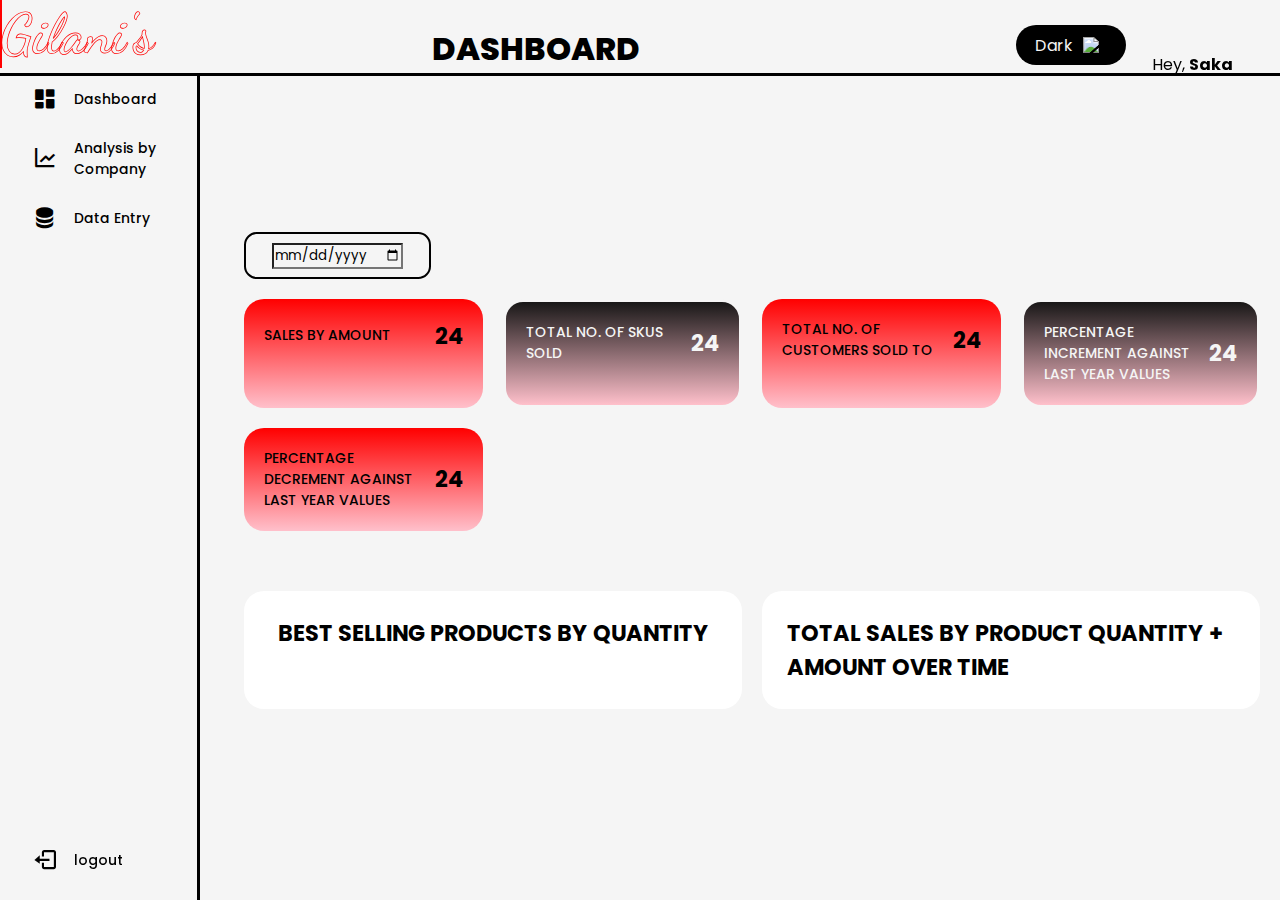
==== analysis.html @ 53d950ff "backend" ====
<!DOCTYPE html>
<html lang="en">
<head>
  <meta charset="UTF-8">
  <meta name="viewport" content="width=device-width, initial-scale=1.0">
  <title>DASHBOARD</title>

  <link rel="stylesheet" href="css/style.css">

  <!--box icons-->
  <link href='https://unpkg.com/boxicons@2.1.4/css/boxicons.min.css' rel='stylesheet'>

  <!--google font-->
  <link rel="preconnect" href="https://fonts.googleapis.com">
<link rel="preconnect" href="https://fonts.gstatic.com" crossorigin>
<link href="https://fonts.googleapis.com/css2?family=Poppins:ital,wght@0,100;0,200;0,300;0,400;0,500;0,600;0,700;0,800;0,900;1,100;1,200;1,300;1,400;1,500;1,600;1,700;1,800;1,900&display=swap" rel="stylesheet">

<link rel="preconnect" href="https://fonts.googleapis.com">
<link rel="preconnect" href="https://fonts.gstatic.com" crossorigin>
<link href="https://fonts.googleapis.com/css2?family=Dancing+Script:wght@400..700&display=swap" rel="stylesheet">

<!--material icons-->
<link rel="stylesheet" href="https://fonts.googleapis.com/css2?family=Material+Symbols+Outlined:opsz,wght,FILL,GRAD@20..48,100..700,0..1,-50..200" />

</head>
<body>
  <div class="home">
    
   <header class="header">
      <a href="#" class="logo">Gilani's</a>

      <div class="heading">
        <h1>DASHBOARD</h1>
      </div>

      <div class="toggle-btn" id="theme-toggler">
        <span id="btnText">Dark</span>
        <img src="img/moon.png" id="btnIcon">
      </div>

      <div class="profile">
        <div class="info">
          <p>Hey, <b>Saka</b></p>
        </div>
        <div class="profile-photo">
          <img src="img/0_Saka.webp" alt="">
        </div>
      </div>
    </header> 
    <aside>
      <div class="top">
    <div class="close" id="close-btn">
       <i class='bx bx-x'></i>
    </div>
  </div>
  <div class="sidebar">
    <a href="index.html">
      <i class='bx bxs-dashboard'></i>
      <h3>Dashboard</h3>

      <a href="#">
        <i class='bx bx-line-chart'></i>
        <h3>Analysis by Company</h3>
  

      <a href="#">
        <i class='bx bxs-data'></i>
        <h3>Data Entry</h3>
      </a>

    </a>
    <a href="#">
      <i class='bx bx-log-out'></i>
      <h3>logout</h3>
    </a>
  </div>
  </aside>
  <!--aside end-->

  <div class="main-content">
    <div class="date">
      <input type="date">
    </div>
    <div class="main-cards">

      <div class="card">
        <div class="card-inner">
          <h3>SALES BY AMOUNT</h3>
          <h2>24</h2>
        </div>
      </div>

      <div class="card">
        <div class="card-inner">
          <h3>TOTAL NO. OF SKUS SOLD</h3>
          <div id=""></div>
          <h2>24</h2>
        </div>
      </div>

      <div class="card">
        <div class="card-inner">
          <h3>TOTAL NO. OF CUSTOMERS SOLD TO</h3>
          <h2>24</h2>
        </div>
      </div>

      <div class="card">
        <div class="card-inner">
          <h3>PERCENTAGE INCREMENT AGAINST LAST YEAR VALUES</h3>
          <h2>24</h2>
        </div>
      </div>

      <div class="card">
        <div class="card-inner">
          <h3>PERCENTAGE DECREMENT AGAINST LAST YEAR VALUES</h3>
          <h2>24</h2>
        </div>
      </div>
    </div>

  <div class="charts">
    <div class="charts-card">
      <h2 class="chart-title"> BEST SELLING PRODUCTS BY QUANTITY</h2>
      <div id="horizontal-bar-charts"></div>
    </div>

    <div class="charts-card">
      <h2 class="chart-title"> TOTAL SALES BY PRODUCT QUANTITY + AMOUNT OVER TIME</h2>
      <div id="line-charts"></div>
    </div>
  </div>

</div>
   <!--main-content end-->
  <!--JavaScript-->
  <script
  src="https://cdnjs.cloudflare.com/ajax/libs/Chart.js/2.9.4/Chart.js">
  </script>

  <script src="js/chart.js"></script>
  <script src="js/analysis.js"></script>
  <!--ApexCharts-->
  <script src="https://cdnjs.cloudflare.com/ajax/libs/apexcharts/3.49.2/apexcharts.min.js"></script>
  <script src="js/theme.js"></script>
  <script src="js/script.js"></script>
  
</body>
</html>
---- css/style.css ----
*{
  margin: 0;
  padding: 0;
  box-sizing: border-box;
  scroll-behavior: smooth;
  font-family: "Poppins", sans-serif;
  }

  :root {
    --main-color: #ff0000;
    --background-color: #f5f5f5;
    --text-color: #000000;
    --chart-bg:white;
  }
  
  .dark-theme {
    --main-color: white;
    --background-color: #181717;
    --text-color: #f5f5f5;
    --chart-bg:black;
  }
  
  body {
  background-color: var(--background-color);
  color: var(--text-color);
  }

  a {
    color: var(--main-color);
    text-decoration: none;
  }
  
  h1 {
    font-weight: 800;    
  }
  
  h2 {
    font-size: 1.4rem;
  }
  
  h3 {
    font-weight: 500;
    font-size: 0.87rem;
  }
  
  .text-muted {
    color: black;
  }

  img {
    display: block;
    width: 100%;

  }

  small {
    font-size: 0.75rem;
  }


  .profile-photo {
    position: absolute;
    right: 5%;
    top: 1rem;
    width: 3.8rem;
    height: 3.8rem;
    border-radius: 50%;
    overflow: hidden;
  }

  .info {
    position: absolute;
    right: 3.7%;
    top: 3.25rem;
  }

  .info p {
    color: var(--text-color);
  }
  

  /*home css*/
.home {
  display: grid;
  grid-template-columns: 260px 1fr 1fr 1fr;
  grid-template-areas: "sidebar header header header"
  "sidebar main main main ";
  height: 100vh;
}

.header {
  grid-area: header;
  position: fixed;
  top: 0;                 
  left: 0;
  width: 100%;
  height: 76px;
  
  background: var(--background-color);
  border-bottom: solid var(--text-color);
  display: flex;
  justify-content: space-between;
  align-items: center;
  z-index: 1;
  transition: .3s;
}


.logo {
  position: absolute;
  top: 0;
  left: 0;
  width: 9.6rem;
  font-family: "Dancing Script", cursive;
  font-size: 3.5rem;
  font-weight: 700;
  text-decoration: none;
  color: transparent;
  -webkit-text-stroke: .7px #ff0000;
  background-image: linear-gradient(#ff0000, #ff0000);
  background-repeat: no-repeat;
  -webkit-background-clip: text;
  background-position: -9.6rem 0;
  animation: homeBgText 6s linear infinite;
  animation-delay: 1.5s;
}

.logo::before {
  content: '';
  position: absolute;
  top: 0;
  left: 0;
  width: 0;
  height: 100%;
  border-right: 2px solid #ff0000;
  z-index: -1;
 
}

.logo::before {
  animation: homeCursorText 6s linear infinite;
  animation-delay: 1.5s;
}

.header .heading {
  position: absolute;
  display: flex;
  justify-content: center;
  right: 50%;
  bottom: 0;
}

.header .heading h1 {
  color: var(--text-color);
  z-index: 2;
}

aside {
  position: fixed;
  height: 100vh;
  padding-bottom: 2%;
  left: 0; 
  top: 0; 
  width: 200px; 
  display: flex;
  flex-direction: column;
  background-color: var(--background-color);
  animation: showMenu 400ms ease fowards;
}

aside .top {
  background-color: var(--bg-color);
  display: flex;
  align-items: center;
  justify-content: space-between;
  margin-top: 1.4rem;
}

aside .close {
 display: none;
}

aside .sidebar {
  grid-area: sidebar;
  color: var(--text-color);
  border-right: solid var(--text-color);
  background: var(--background-color);
  display: flex;
  flex-direction: column;
  height: 100%;
  position: relative;
  top: 3rem;
}

aside .sidebar a {
  display: flex;
  color: var(--text-color);
  margin-left: 2rem;
  gap: 1rem;
  align-items: center;
  position: relative;
  height: 3.7rem;
  transition: all 300ms ease;
}

aside .sidebar a i {
  font-size: 1.6rem;
  transition: all 300ms ease;
}

aside .sidebar a:last-child{
  position: absolute;
  bottom: 2rem;
  width: 100%;
}

aside .sidebar a:active {
  background: var(--background-color);
  color: var(--bg-color);
  margin-left: 0;
}

aside .sidebar a:active::before {
  content: "";
  width: 6px;
  height: 100%;
  background: var(--main-color);
}

aside .sidebar a:active i {
  color: var(--background-color);
  margin-left: calc(1rem - 3px);
}

aside .sidebar a:hover {
  color: #ff0000;
}

aside .sidebar a:hover i {
  margin-left: 1rem;
}

.main-content {
  grid-area: main;
  margin-top: 2.8rem;
  
  overflow-y: auto;
  padding: 20px 20px;
}

.main-content .date {
  display: inline-block;
  background: var(--background-color);
  border-radius: .8rem;
  border: 2px solid var(--text-color);
  margin-top: 1rem;
  padding: 0.5rem 1.6rem;
}

.main-content .date input[type="date"] {
  background: transparent;
  color: var(--text-color);
} 


.main-cards {
  display: grid;
  grid-template-columns: 1fr 1fr 1fr 1fr;
  gap: 20px;
  margin: 20px 0;
}

.card {
  display: flex;
  flex-direction: column;
  justify-content: space-between;
  padding: 20px;
  border-radius: 20px;
}

.card:first-child {
  background-image: linear-gradient(#ff0000, pink);
}

.card:nth-child(2) {
  background-image: linear-gradient(#181717, pink);
  color: #f5f5f5;
  border: solid #f5f5f5;
}

.card:nth-child(3) {
  background-image: linear-gradient(#ff0000, pink);
}

.card:nth-child(4) {
  background-image: linear-gradient(#181717, pink);
  color: #f5f5f5;
  border: solid #f5f5f5;
}

.card:nth-child(5) {
  background-image: linear-gradient(#ff0000, pink);
}

.card:nth-child(6) {
  background-image: linear-gradient(#181717, rgb(92, 91, 91));
  color: #f5f5f5;
  border: solid #f5f5f5;
}

.card-inner {
  display: flex;
  align-items: center;
  justify-content: space-between;
}


/*main .graph {
  margin-top: 2rem;
  display: grid;
  grid-template-columns: repeat(2, 1fr);
  gap: 1.6rem;

}

main .main-content > div {
  background: var(--bg-color);
  padding: 2rem;
  border-radius: 2rem;
  margin-top: 1rem;
  box-shadow: var(--main-color);
  transition: all 300ms ease;
}

main .main-content > div:hover {
  box-shadow: none;
}

main .main-content > div span {
  background: var(--main-color);
  padding: 0.5rem;
  border-radius: 50%;
  color: black;
  font-size: 2rem;
}

main .main-content > div .middle {
  display: flex;
  align-items: center;
  justify-content: space-between;
}

main .main-content h3 {
  margin: 1rem 0 0.6rem;
}

main .main-content .progress{
  position: relative;
  width: 92px;
  height: 92px;
  border-radius: 50%;
}

main .main-content svg {
  width: 7rem;
  height: 7rem;
}

main .main-content svg circle {
  fill: none;
  stroke: var(--main-color);
  stroke-width: 14;
  stroke-linecap: round;
  transform: translate(5px, 5px);
  stroke-dasharray: 110;
  stroke-dashoffset: 92;
}

main .main-content .sales svg circle {
  stroke-dasharray: 200;
  stroke-dashoffset: -30;
}*/


.charts {
  display: grid;
  grid-template-columns: 1fr 1fr;
  gap: 20px;
  margin-top: 60px;
}

.charts-card {
  background-color: var(--chart-bg);
  margin-bottom: 20px;
  padding: 25px;
  box-sizing: border-box;
  -webkit-column-break-inside: avoid;
  border-radius: 20px;
  
}

.chart-title {
  display: flex;
  align-items: center;
  justify-content: center;
}

.toggle-btn {
  position: absolute;
  background: var(--text-color);
  color: var(--background-color);
  display: flex;
  align-items: center;
  justify-content: center;
  bottom: .5rem;
  right: 12%;
  width: 110px;
  height: 40px;
  border-radius: 20px;
  cursor: pointer;
}

.toggle-btn img {
  width: 25px;
  margin-left: 10px;
}




/*login css*/

.navbar {
  position: absolute;
  right: 5%;
}

.navbar a{
  font-size: 1.6rem;
  font-weight: 500; 
  margin-left: 3.5rem;
  transition: 1s;
}

.navbar a:hover,
.navbar a:active {
  color: var(--main-color);
}

.navbar .btnlogin-popup {
  border: none;
  border-radius: 50px;
  padding: 10px 20px;
  position: relative;
  color: transparent;
  -webkit-text-stroke: .5px var(--main-color);
  font-size: 1.5rem;
  background: transparent;
  z-index: 1;
  transition: .5s;
  overflow: hidden;
}

.navbar .btnlogin-popup:hover {
  color: var(--text-color);
}

.navbar .btnlogin-popup::before {
  content: '';
  position: absolute;
  top: 0;
  left: 0;
  width: 0;
  height: 100%;
  background: var(--main-color);
  z-index: -1;
  transition: .5s;
}

.navbar .btnlogin-popup:hover::before {
  width: 100%;
}

.wrapper {
  position: relative;
  width: 400px;
  height: 440px;
  background: transparent;
  border: 2px solid var(--main-color);
  border-radius: 20px;
  backdrop-filter: blur(20px);
  box-shadow: 0 0 30px var(--main-color);
  display: flex;
  justify-content: center;
  align-items: center;
  overflow: hidden;
  transform: scale(0);
  transition: transform .5s ease, height .2s ease;
}

.wrapper h2 {
  color: var(--text-color);
  
}

.wrapper.active-popup {
  transform: scale(1);
}

.wrapper.active {
  height: 520px;
}

.wrapper .form-box {
  width: 100%;
  padding: 40px;
}

.wrapper .form-box.login {
 transition: transform .18s ease;
 transform: translateX(0);
}

.wrapper.active .form-box.login {
  transition: none;
  transform: translateX(-400px);
} 

.wrapper .form-box.register {
  position: absolute;
  transition: none;
  transform: translateX(400px);
}

.wrapper.active .form-box.register {
  transition: none;
  transform: translateX(0);
} 

.form-box h2 {
  font-size: 1.2rem;
  text-align: center;
}

.wrapper .input-box {
  position: relative;
  width: 100%;
  height: 50px;
  border-bottom: 2px solid var(--main-color);
  margin: 30px 0;
}

.wrapper .input-box label {
  position: absolute;
  top: 50%;
  left: 5px;
  transform: translateY(-50%);
  font-size: 1rem;
  color: var(--text-color);
  font-weight: 500;
  pointer-events: none;
  transition: .5s;
}

.wrapper .input-box input:focus~label, 
.wrapper .input-box input:valid~label {
  top: -5px;
}

.wrapper .input-box input {
  width: 100%;
  height: 100%;
  background: transparent;
  border: none;
  outline: none;
  font-size: 1rem;
  color: var(--text-color);
  font-weight: 600;
  padding: 0 35px 0 5px;
}

.wrapper .input-box .icon {
  position: absolute;
  right: 8px;
  font-size: 1rem;
  line-height: 57px;
}

.remember-forgot {
  font-size: .9rem;
  color: var(--text-color);
  font-weight: 500;
  margin: -15px 0 15px;
  display: flex;
  justify-content: space-between;
}

.remember-forgot label input {
  accent-color: var(--main-color);
  margin-right: 3px;
}

.remember-forgot a {
  color: var(--main-color);
  text-decoration: none;
}

.remember-forgot a:hover {
  text-decoration: underline;
}

.submit-btn {
  width: 100%;
  height: 45px;
  background: var(--main-color);
  border: none;
  border-radius: 6px;
  cursor: pointer;
  font-size: 1rem;
  color: var(--text-color);
  font-weight: 500;
}

.login-register {
  font-size: .9rem;
  color: var(--text-color);
  text-align: center;
  font-weight: 500;
  margin: 25px 0 10px;
}

.login-register a {
  color: var(--main-color);
  text-decoration: none;
  font-weight: 600;
}

.login-register a:hover {
  text-decoration: underline;
}



/* Small devices (phones, less than 768px) */
@media (max-width: 767px) {
  .home {
    width: 100%;
    grid-template-columns: 1fr;
  }

  .header {
    padding: 1rem 5%;
  }

  aside {
    position: fixed;
    left: 0;
    width: 18rem;
    z-index: 3;
    box-shadow: 1rem 3rem 4rem;
    height: 100vh;
  }

  aside .sidebar h3{
    display: inline;
  }

  aside .sidebar a{
    width: 100%;
    height: 3.4rem;
  }

  main .main-content {
    grid-template-columns: 1fr;
  }

  main .graph {
    grid-template-columns: 1fr;
  }
}

/* Medium devices (tablets, 768px and up) */
@media (min-width: 768px) and (max-width: 991px) {
  .home {
    grid-template-columns: 12rem auto 18rem;
  }

  .header {
    padding: 1.5rem 7%;
  }

  main .main-content {
    grid-template-columns: repeat(2, 1fr);
  }

  main .graph {
    grid-template-columns: 1fr;
  }
}

/* Large devices (desktops, 992px and up) */
@media (min-width: 992px) and (max-width: 1199px) {
  .home {
    grid-template-columns: 14rem auto 20rem;
  }

  .header {
    padding: 2rem 8%;
  }

  main .main-content {
    grid-template-columns: repeat(2, 1fr);
  }

  main .graph {
    grid-template-columns: 1fr;
  }
}

/* Laptop screens (1024px to 1440px) */
@media (min-width: 1024px) and (max-width: 1440px) {
  .home {
    grid-template-columns: 14rem auto 22rem;
  }

  .header {
    padding: 2rem 8%;
  }

  main .main-content {
    grid-template-columns: repeat(3, 1fr);
  }

  main .graph {
    grid-template-columns: repeat(2, 1fr);
  }
}

/* Specific media query for 1366px width */
@media (min-width: 1366px) and (max-width: 1366px) and (min-height: 768px) and (max-height: 768px) {
  .home {
    grid-template-columns: 14rem auto 22rem;
  }

  .header {
    padding: 2rem 8%;
  }

  main .main-content {
    grid-template-columns: repeat(3, 1fr);
  }

  main .graph {
    grid-template-columns: repeat(2, 1fr);
  }
}

/* Extra large devices (large desktops, 1441px and up) */
@media (min-width: 1441px) {
  .home {
    grid-template-columns: 14rem auto 23rem;
  }

  .header {
    padding: 2rem 9%;
  }

  main .main-content {
    grid-template-columns: repeat(3, 1fr);
  }

  main .graph {
    grid-template-columns: repeat(2, 1fr);
  }
}



/* KEYFRAMES ANIMATION */
@keyframes homeBgText {
  0%,10%,100% {
      background-position: -9.6rem 0;
  }
  65%,85% {
      background-position: 0 0;
  }
}

@keyframes homeCursorText {
  0%,10%,100% {
      width: 0;
  }
  65%,78%,85% {
      width: 100%;
      opacity: 1;
  }

  75%,81% {
      opacity: 0;
  }
}

@keyframes showMenu {
  to {
    left: 0;
  }
}
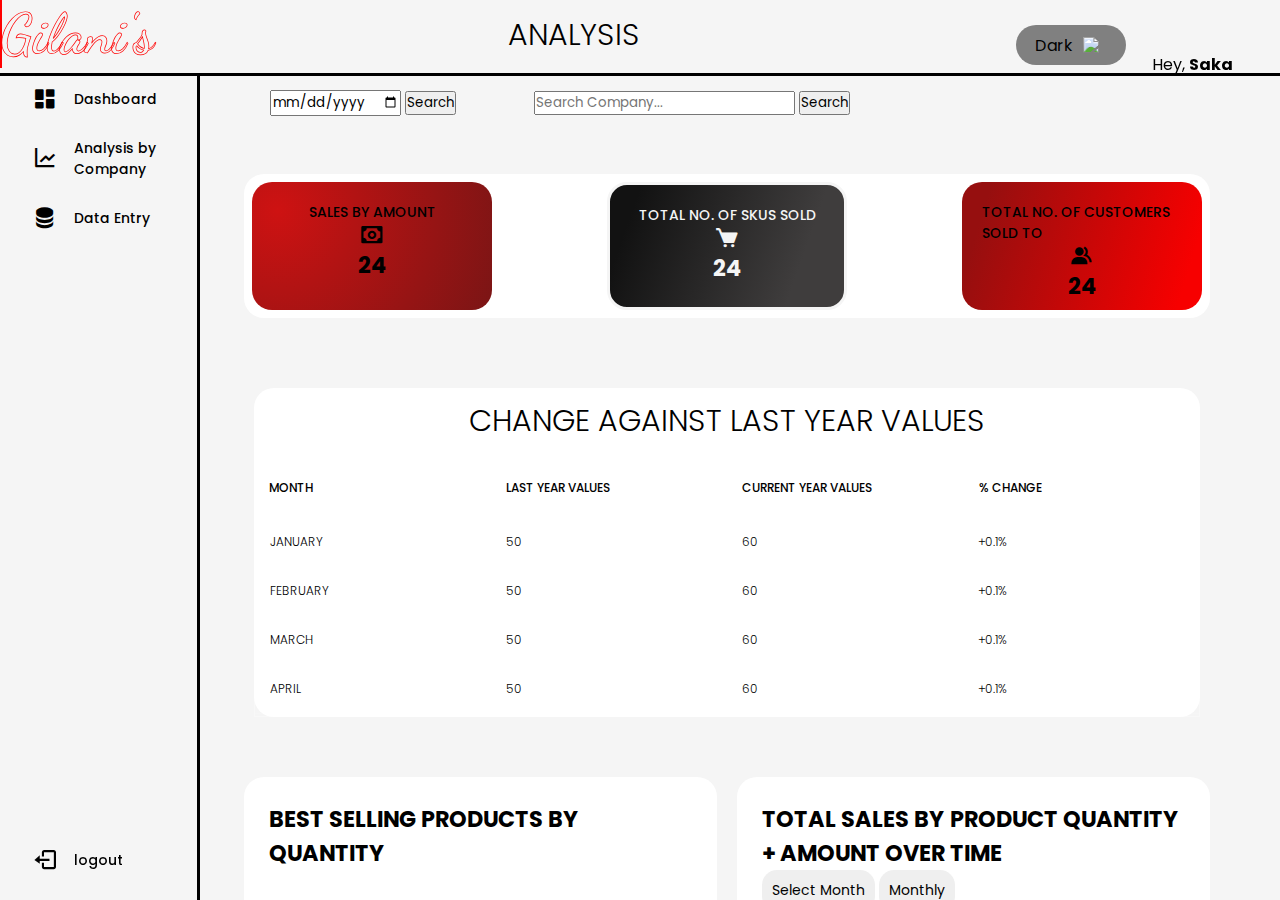
==== commit 1c7d822f: "icons" ====
--- a/analysis.html
+++ b/analysis.html
@@ -30,7 +30,7 @@
       <a href="#" class="logo">Gilani's</a>
 
       <div class="heading">
-        <h1>DASHBOARD</h1>
+        <h1>ANALYSIS</h1>
       </div>
 
       <div class="toggle-btn" id="theme-toggler">
@@ -63,7 +63,7 @@
         <h3>Analysis by Company</h3>
   
 
-      <a href="#">
+      <a href="entry.html">
         <i class='bx bxs-data'></i>
         <h3>Data Entry</h3>
       </a>
@@ -79,13 +79,21 @@
 
   <div class="main-content">
     <div class="date">
-      <input type="date">
-    </div>
+      <input type="date" id="dateInput">
+      <button onclick="searchData()">Search</button>
+  </div>
+
+  <div class="search">
+    <input type="text" id="searchInput" placeholder="Search Company...">
+    <button onclick="searchFunction()">Search</button>
+  </div>
+
     <div class="main-cards">
 
       <div class="card">
         <div class="card-inner">
           <h3>SALES BY AMOUNT</h3>
+          <i class='bx bx-money'></i>
           <h2>24</h2>
         </div>
       </div>
@@ -93,6 +101,7 @@
       <div class="card">
         <div class="card-inner">
           <h3>TOTAL NO. OF SKUS SOLD</h3>
+          <i class='bx bxs-cart'></i>
           <div id=""></div>
           <h2>24</h2>
         </div>
@@ -101,24 +110,109 @@
       <div class="card">
         <div class="card-inner">
           <h3>TOTAL NO. OF CUSTOMERS SOLD TO</h3>
+           <i class='bx bxs-group'></i>
           <h2>24</h2>
         </div>
       </div>
-
-      <div class="card">
-        <div class="card-inner">
-          <h3>PERCENTAGE INCREMENT AGAINST LAST YEAR VALUES</h3>
-          <h2>24</h2>
-        </div>
-      </div>
-
-      <div class="card">
-        <div class="card-inner">
-          <h3>PERCENTAGE DECREMENT AGAINST LAST YEAR VALUES</h3>
-          <h2>24</h2>
-        </div>
-      </div>
-    </div>
+    </div>
+    
+    <section>
+      <div class="table-1">
+      <h1>Change against last year values</h1>
+      <div class="tbl-header">
+        <table cellpadding="0" cellspacing="0" border="0">
+          <thead>
+            <tr>
+              <th>Month</th>
+              <th>Last year values</th>
+              <th>Current year values</th>
+              <th>% Change</th>
+            </tr>
+          </thead>
+        </table>
+      </div>
+      
+
+      <div class="tbl-content">
+        <table cellpadding="0" cellspacing="0" border="0">
+          <tbody>
+            <tr>
+              <td>January</td>
+              <td>50</td>
+              <td>60</td>
+              <td>+0.1%</td>
+            </tr>
+            <tr>
+              <td>February</td>
+              <td>50</td>
+              <td>60</td>
+              <td>+0.1%</td>
+            </tr>
+            <tr>
+              <td>March</td>
+              <td>50</td>
+              <td>60</td>
+              <td>+0.1%</td>
+            </tr>
+            <tr>
+              <td>April</td>
+              <td>50</td>
+              <td>60</td>
+              <td>+0.1%</td>
+            </tr>
+            <tr>
+              <td>may</td>
+              <td>50</td>
+              <td>60</td>
+              <td>+0.1%</td>
+            </tr>
+            <tr>
+              <td>June</td>
+              <td>50</td>
+              <td>60</td>
+              <td>+0.1%</td>
+            </tr>
+            <tr>
+              <td>July</td>
+              <td>50</td>
+              <td>60</td>
+              <td>+0.1%</td>
+            </tr>
+            <tr>
+              <td>august</td>
+              <td>50</td>
+              <td>60</td>
+              <td>+0.1%</td>
+            </tr>
+            <tr>
+              <td>September</td>
+              <td>50</td>
+              <td>60</td>
+              <td>+0.1%</td>
+            </tr>
+            <tr>
+              <td>october</td>
+              <td>50</td>
+              <td>60</td>
+              <td>+0.1%</td>
+            </tr>
+            <tr>
+              <td>November</td>
+              <td>50</td>
+              <td>60</td>
+              <td>+0.1%</td>
+            </tr>
+            <tr>
+              <td>December</td>
+              <td>50</td>
+              <td>60</td>
+              <td>+0.1%</td>
+            </tr>
+          </tbody>
+        </table>
+      </div>    
+    </div>
+    </section>
 
   <div class="charts">
     <div class="charts-card">
@@ -128,7 +222,29 @@
 
     <div class="charts-card">
       <h2 class="chart-title"> TOTAL SALES BY PRODUCT QUANTITY + AMOUNT OVER TIME</h2>
-      <div id="line-charts"></div>
+      <div id="gradient-chart"></div>
+      <div class="chart-toggle">
+        <div class="dropdown">
+          <button class="dropbtn" id="weeklyBtn">Select Month</button>
+          <div class="dropdown-content">
+            <a href="#" data-month="January">January</a>
+            <a href="#" data-month="February">February</a>
+            <a href="#" data-month="March">March</a>
+            <a href="#" data-month="April">April</a>
+            <a href="#" data-month="May">May</a>
+            <a href="#" data-month="June">June</a>
+            <a href="#" data-month="July">July</a>
+            <a href="#" data-month="August">August</a>
+            <a href="#" data-month="September">September</a>
+            <a href="#" data-month="October">October</a>
+            <a href="#" data-month="November">November</a>
+            <a href="#" data-month="December">December</a>
+          </div>
+          
+        </div>
+        <button id="monthlyBtn">Monthly</button>
+      </div>
+      
     </div>
   </div>
 
--- a/css/style.css
+++ b/css/style.css
@@ -10,14 +10,16 @@
     --main-color: #ff0000;
     --background-color: #f5f5f5;
     --text-color: #000000;
-    --chart-bg:white;
+    --chart-bg:white;  
+    --focus: #f5f5f5;
   }
   
   .dark-theme {
     --main-color: white;
-    --background-color: #181717;
+    --background-color: #0c0606;
     --text-color: #f5f5f5;
-    --chart-bg:black;
+    --chart-bg:#454545;
+    --focus: #454545;
   }
   
   body {
@@ -203,7 +205,7 @@
   transition: all 300ms ease;
 }
 
-aside .sidebar a i {
+aside .sidebar a i, .card-inner i{
   font-size: 1.6rem;
   transition: all 300ms ease;
 }
@@ -243,35 +245,34 @@
 .main-content {
   grid-area: main;
   margin-top: 2.8rem;
-  
   overflow-y: auto;
   padding: 20px 20px;
 }
 
 .main-content .date {
   display: inline-block;
-  background: var(--background-color);
-  border-radius: .8rem;
-  border: 2px solid var(--text-color);
   margin-top: 1rem;
   padding: 0.5rem 1.6rem;
 }
 
-.main-content .date input[type="date"] {
-  background: transparent;
-  color: var(--text-color);
-} 
-
+.main-content .search {
+  display: inline-block;
+  margin-left: 3rem;
+}
 
 .main-cards {
-  display: grid;
-  grid-template-columns: 1fr 1fr 1fr 1fr;
-  gap: 20px;
-  margin: 20px 0;
+  background: var(--chart-bg);
+  display: flex;
+  justify-content: space-between;
+  margin: 50px 50px 50px 0;
+  border-radius: 20px;
+  padding: 8px;
 }
 
 .card {
   display: flex;
+  height: 8rem;
+  width: 15rem;
   flex-direction: column;
   justify-content: space-between;
   padding: 20px;
@@ -279,114 +280,88 @@
 }
 
 .card:first-child {
-  background-image: linear-gradient(#ff0000, pink);
+  background: radial-gradient(circle at 10.6% 22.1%, rgb(206, 18, 18) 0%, rgb(122, 21, 21) 100.7%);
 }
 
 .card:nth-child(2) {
-  background-image: linear-gradient(#181717, pink);
+  background: linear-gradient(109.6deg, rgba(0, 0, 0, 0.93) 11.2%, rgb(63, 61, 61) 78.9%);
   color: #f5f5f5;
   border: solid #f5f5f5;
 }
 
 .card:nth-child(3) {
-  background-image: linear-gradient(#ff0000, pink);
-}
-
-.card:nth-child(4) {
-  background-image: linear-gradient(#181717, pink);
-  color: #f5f5f5;
-  border: solid #f5f5f5;
-}
-
-.card:nth-child(5) {
-  background-image: linear-gradient(#ff0000, pink);
-}
-
-.card:nth-child(6) {
-  background-image: linear-gradient(#181717, rgb(92, 91, 91));
-  color: #f5f5f5;
-  border: solid #f5f5f5;
+  background: linear-gradient(107.2deg, rgb(150, 15, 15) 10.6%, rgb(247, 0, 0) 91.1%);
 }
 
 .card-inner {
   display: flex;
+  flex-direction: column;
   align-items: center;
   justify-content: space-between;
 }
 
 
-/*main .graph {
-  margin-top: 2rem;
-  display: grid;
-  grid-template-columns: repeat(2, 1fr);
-  gap: 1.6rem;
-
-}
-
-main .main-content > div {
-  background: var(--bg-color);
-  padding: 2rem;
-  border-radius: 2rem;
-  margin-top: 1rem;
-  box-shadow: var(--main-color);
-  transition: all 300ms ease;
-}
-
-main .main-content > div:hover {
-  box-shadow: none;
-}
-
-main .main-content > div span {
-  background: var(--main-color);
-  padding: 0.5rem;
-  border-radius: 50%;
-  color: black;
-  font-size: 2rem;
-}
-
-main .main-content > div .middle {
-  display: flex;
-  align-items: center;
-  justify-content: space-between;
-}
-
-main .main-content h3 {
-  margin: 1rem 0 0.6rem;
-}
-
-main .main-content .progress{
-  position: relative;
-  width: 92px;
-  height: 92px;
-  border-radius: 50%;
-}
-
-main .main-content svg {
-  width: 7rem;
-  height: 7rem;
-}
-
-main .main-content svg circle {
-  fill: none;
-  stroke: var(--main-color);
-  stroke-width: 14;
-  stroke-linecap: round;
-  transform: translate(5px, 5px);
-  stroke-dasharray: 110;
-  stroke-dashoffset: 92;
-}
-
-main .main-content .sales svg circle {
-  stroke-dasharray: 200;
-  stroke-dashoffset: -30;
-}*/
+section{
+  margin: 50px 50px 50px 0;
+  padding-top: 10px;
+  display: flex;
+  text-transform: uppercase;
+ 
+}
+
+.table-1, .table-2{
+  padding-top: 10px;
+  margin: 10px;
+  background: var(--chart-bg);
+  border-radius: 20px;
+}
+
+h1{
+  font-size: 30px;
+  color: var(--text-color);
+  text-transform: uppercase;
+  font-weight: 300;
+  text-align: center;
+  margin-bottom: 15px;
+}
+table{
+  width:100%;
+  table-layout: fixed;
+}
+.tbl-header{
+  background-color: rgba(255,255,255,0.3);
+ }
+ 
+.tbl-content{
+  height:200px;
+  overflow-x:auto;
+  margin-top: 0px;
+  border: 1px solid rgba(255,255,255,0.3);
+}
+th{
+  padding: 20px 15px;
+  text-align: left;
+  font-weight: 500;
+  font-size: 12px;
+  color: var(--text-color);
+  text-transform: uppercase;
+}
+td{
+  padding: 15px;
+  text-align: left;
+  vertical-align:middle;
+  font-weight: 300;
+  font-size: 12px;
+  color: var(--text-color);
+  border-bottom: solid 1px rgba(255,255,255,0.1);
+}
 
 
 .charts {
   display: grid;
   grid-template-columns: 1fr 1fr;
   gap: 20px;
-  margin-top: 60px;
+  margin: 50px 50px 50px 0;
 }
 
 .charts-card {
@@ -407,8 +382,8 @@
 
 .toggle-btn {
   position: absolute;
-  background: var(--text-color);
-  color: var(--background-color);
+  background: grey;
+  color: var(--text-color);
   display: flex;
   align-items: center;
   justify-content: center;
@@ -424,6 +399,158 @@
   width: 25px;
   margin-left: 10px;
 }
+
+/* Dropdown button */
+.btn-box.btns .btn, .dropbtn, .dropdownbtn, #monthBtn, #monthlyBtn {
+  padding: 10px;
+  border-radius: 15px;
+  font-size: 14px;
+  border: none;
+  cursor: pointer;
+}
+
+/* Dropdown container */
+.dropdown {
+  position: relative;
+  display: inline-block;
+}
+
+/* Dropdown content (hidden by default) */
+.dropdown-content {
+  display: none;
+  position: absolute;
+  background-color: var(--background-color);
+  width: 120px; /* Adjust width as needed */
+  box-shadow: 0px 8px 16px 0px rgba(0,0,0,0.2);
+  z-index: 1;
+  top: 40px; /* Adjust the top position as needed */
+  right: 0;
+  max-height: 200px; /* Maximum height for scroll */
+  overflow-y: auto; /* Enable vertical scroll */
+}
+
+/* Links inside the dropdown */
+.dropdown-content a {
+  color: var(--text-color);
+  padding: 8px 12px; /* Adjust padding as needed */
+  text-decoration: none;
+  display: block;
+}
+
+/* Change color of dropdown links on hover */
+.dropdown-content a:hover {
+  background-color: #5c4f4f;
+}
+
+/* Show the dropdown menu on click */
+.dropdown.active .dropdown-content {
+  display: block;
+}
+
+/* Triangle indicator */
+.dropdown-content::before {
+  content: '';
+  position: absolute;
+  top: -8px;
+  right: 10px;
+  border-width: 0 8px 8px;
+  border-style: solid;
+  border-color: transparent transparent var(--background-color);
+}
+
+
+/*form css*/
+.entry {
+  position: relative;
+  display: flex;
+  background-color: var(--chart-bg);
+  margin-top: 4rem;
+  margin-bottom: 5rem;
+  margin-left: 30%;
+  border: 2px solid var(--main-color);
+  border-radius: 20px;
+  backdrop-filter: blur(20px);
+  box-shadow: 0 0 30px var(--main-color);
+  width: 350px;
+  justify-content: center;
+  align-items: center;
+  height: 440px;
+
+}
+
+.entry form {
+  display: flex;
+  flex-direction: column;
+  position: absolute;
+  width: 15rem;
+  justify-content: center;
+  align-items: center;
+  text-align: center;
+}
+
+.entry form .input-box {
+  display: block;
+  justify-content: space-between;
+  flex-wrap: wrap;
+}
+
+.entry form .input-box .input-field {
+  position: relative;
+  margin: .8rem 0;
+}
+
+.entry form .input-box .input-field input,
+.entry form .textarea-field textarea {
+  width: 100%;
+  height: 5px;
+  padding: 1.5rem;
+  font-size: 1.6rem;
+  color: var(--text-color);
+  background: transparent;
+  border-radius: .6rem;
+  border: .2rem solid var(--main-color);
+}
+
+.entry form .input-box .input-field input::placeholder,
+.entry form .textarea-field textarea::placeholder {
+  color: var(--text-color);
+}
+
+.entry form .focus {
+  position: absolute;
+  top: 0;
+  left: 0;
+  width: 0;
+  height: 100%;
+  background: var(--focus);
+  border-radius: .6rem;
+  z-index: -1;
+  transition: .5s;
+}
+
+.entry form .input-box .input-field input:focus~.focus,
+.entry form .input-box .input-field input:valid~.focus,
+.entry form .textarea-field textarea:focus~.focus,
+.entry form .textarea-field textarea:valid~.focus {
+  width: 100%;
+}
+
+.entry form .textarea-field {
+  position: relative;
+  margin: .8rem 0 2.7rem;
+  display: flex;
+}
+
+.entry form .textarea-field textarea {
+  resize: none;
+}
+
+.entry form .btn-box.btns .btn {
+  cursor: pointer;
+}
+
+
+
 
 
 
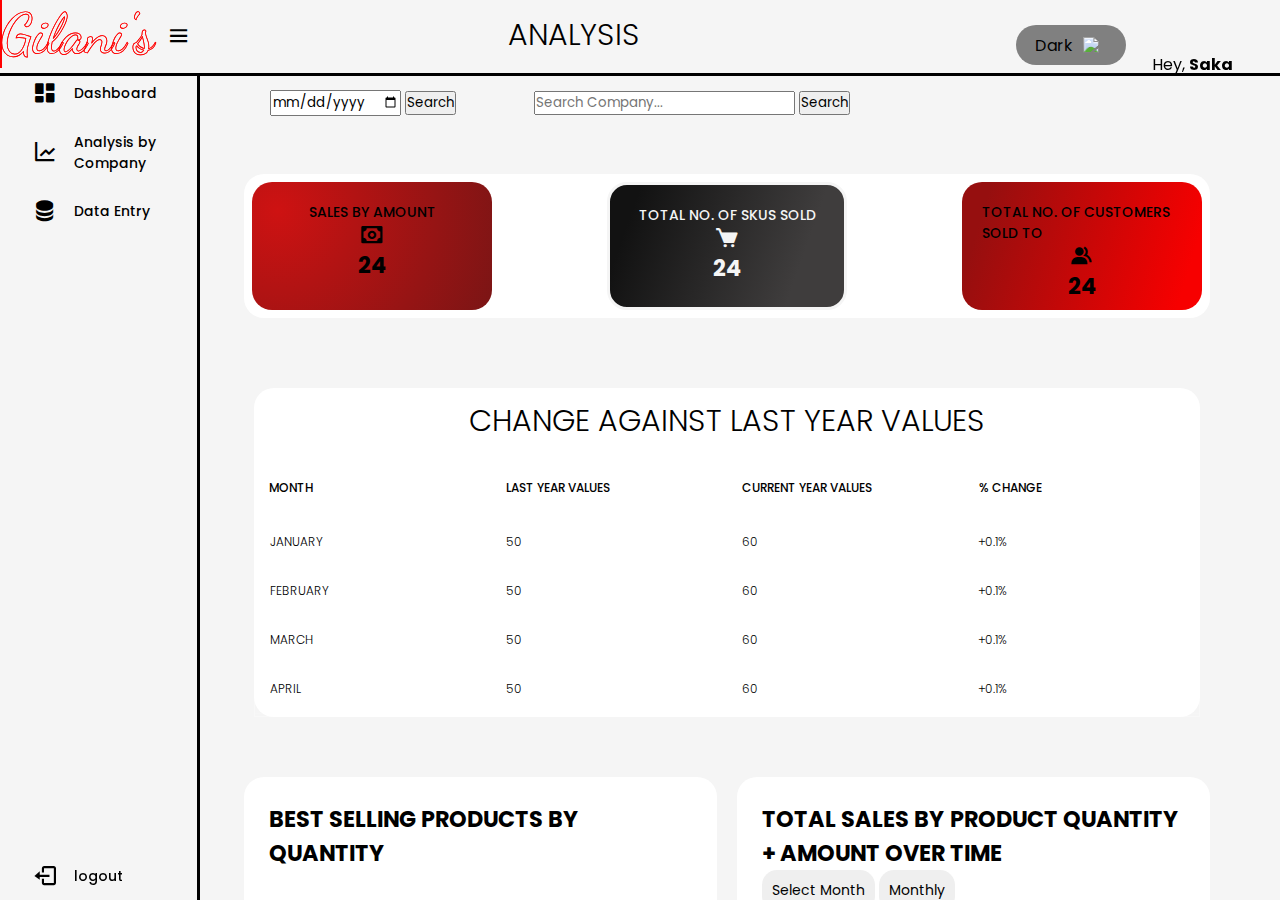
==== commit 8979603d: "menu-btn" ====
--- a/analysis.html
+++ b/analysis.html
@@ -29,6 +29,12 @@
    <header class="header">
       <a href="#" class="logo">Gilani's</a>
 
+      <a href="#" class="logo">Gilani's</a>
+        <div class="menu" id="menu-btn">
+          <i class='bx bx-menu'></i>
+        </div>
+       
+
       <div class="heading">
         <h1>ANALYSIS</h1>
       </div>
@@ -48,11 +54,7 @@
       </div>
     </header> 
     <aside>
-      <div class="top">
-    <div class="close" id="close-btn">
-       <i class='bx bx-x'></i>
-    </div>
-  </div>
+  
   <div class="sidebar">
     <a href="index.html">
       <i class='bx bxs-dashboard'></i>
@@ -69,7 +71,7 @@
       </a>
 
     </a>
-    <a href="#">
+    <a href="#" id="logoutBtn">
       <i class='bx bx-log-out'></i>
       <h3>logout</h3>
     </a>
@@ -261,6 +263,13 @@
   <script src="https://cdnjs.cloudflare.com/ajax/libs/apexcharts/3.49.2/apexcharts.min.js"></script>
   <script src="js/theme.js"></script>
   <script src="js/script.js"></script>
+
+  <script>
+    document.getElementById('logoutBtn').addEventListener('click', function() {
+      localStorage.removeItem('loggedIn');
+      window.location.href = 'login.html';
+    });
+  </script>
   
 </body>
 </html>--- a/css/style.css
+++ b/css/style.css
@@ -45,10 +45,6 @@
     font-size: 0.87rem;
   }
   
-  .text-muted {
-    color: black;
-  }
-
   img {
     display: block;
     width: 100%;
@@ -97,7 +93,6 @@
   left: 0;
   width: 100%;
   height: 76px;
-  
   background: var(--background-color);
   border-bottom: solid var(--text-color);
   display: flex;
@@ -144,6 +139,17 @@
   animation-delay: 1.5s;
 }
 
+.menu i{
+  display: flex;
+  align-items: center;
+  justify-content: center;
+  margin-left: 4rem;
+  bottom: 0;
+  font-size: 1.6rem;
+  transition: all 300ms ease;
+  cursor: pointer;
+}
+
 .header .heading {
   position: absolute;
   display: flex;
@@ -170,18 +176,6 @@
   animation: showMenu 400ms ease fowards;
 }
 
-aside .top {
-  background-color: var(--bg-color);
-  display: flex;
-  align-items: center;
-  justify-content: space-between;
-  margin-top: 1.4rem;
-}
-
-aside .close {
- display: none;
-}
-
 aside .sidebar {
   grid-area: sidebar;
   color: var(--text-color);
@@ -191,7 +185,7 @@
   flex-direction: column;
   height: 100%;
   position: relative;
-  top: 3rem;
+  top: 4rem;
 }
 
 aside .sidebar a {
@@ -400,7 +394,7 @@
   margin-left: 10px;
 }
 
-/* Dropdown button */
+
 .btn-box.btns .btn, .dropbtn, .dropdownbtn, #monthBtn, #monthlyBtn {
   padding: 10px;
   border-radius: 15px;
@@ -409,45 +403,45 @@
   cursor: pointer;
 }
 
-/* Dropdown container */
+
 .dropdown {
   position: relative;
   display: inline-block;
 }
 
-/* Dropdown content (hidden by default) */
+
 .dropdown-content {
   display: none;
   position: absolute;
   background-color: var(--background-color);
-  width: 120px; /* Adjust width as needed */
+  width: 120px; 
   box-shadow: 0px 8px 16px 0px rgba(0,0,0,0.2);
   z-index: 1;
-  top: 40px; /* Adjust the top position as needed */
+  top: 40px; 
   right: 0;
   max-height: 200px; /* Maximum height for scroll */
   overflow-y: auto; /* Enable vertical scroll */
 }
 
-/* Links inside the dropdown */
+
 .dropdown-content a {
   color: var(--text-color);
-  padding: 8px 12px; /* Adjust padding as needed */
+  padding: 8px 12px; 
   text-decoration: none;
   display: block;
 }
 
-/* Change color of dropdown links on hover */
+
 .dropdown-content a:hover {
   background-color: #5c4f4f;
 }
 
-/* Show the dropdown menu on click */
+
 .dropdown.active .dropdown-content {
   display: block;
 }
 
-/* Triangle indicator */
+
 .dropdown-content::before {
   content: '';
   position: absolute;
@@ -556,6 +550,9 @@
 
 
 /*login css*/
+.home-login .header {
+  background-color: #0c0606;
+}
 
 .navbar {
   position: absolute;
@@ -579,8 +576,7 @@
   border-radius: 50px;
   padding: 10px 20px;
   position: relative;
-  color: transparent;
-  -webkit-text-stroke: .5px var(--main-color);
+  color: var(--main-color);
   font-size: 1.5rem;
   background: transparent;
   z-index: 1;
@@ -608,8 +604,17 @@
   width: 100%;
 }
 
+.home-login img {
+  align-items: center;
+  justify-content: center;
+  height: 100vh;
+}
+
+
 .wrapper {
-  position: relative;
+  position: absolute;
+  top: 15%;
+  right: 35%;
   width: 400px;
   height: 440px;
   background: transparent;
@@ -625,6 +630,17 @@
   transition: transform .5s ease, height .2s ease;
 }
 
+.wrapper .input-box i {
+  bottom: 0;
+  position: absolute;
+  display: flex;
+  align-items: center;
+  justify-content: center;
+  top: 0;
+  right: 0;
+  font-size: 1.5rem;
+}
+
 .wrapper h2 {
   color: var(--text-color);
   
@@ -635,7 +651,7 @@
 }
 
 .wrapper.active {
-  height: 520px;
+  height: 470px;
 }
 
 .wrapper .form-box {
@@ -748,25 +764,6 @@
   font-weight: 500;
 }
 
-.login-register {
-  font-size: .9rem;
-  color: var(--text-color);
-  text-align: center;
-  font-weight: 500;
-  margin: 25px 0 10px;
-}
-
-.login-register a {
-  color: var(--main-color);
-  text-decoration: none;
-  font-weight: 600;
-}
-
-.login-register a:hover {
-  text-decoration: underline;
-}
-
-
 
 /* Small devices (phones, less than 768px) */
 @media (max-width: 767px) {
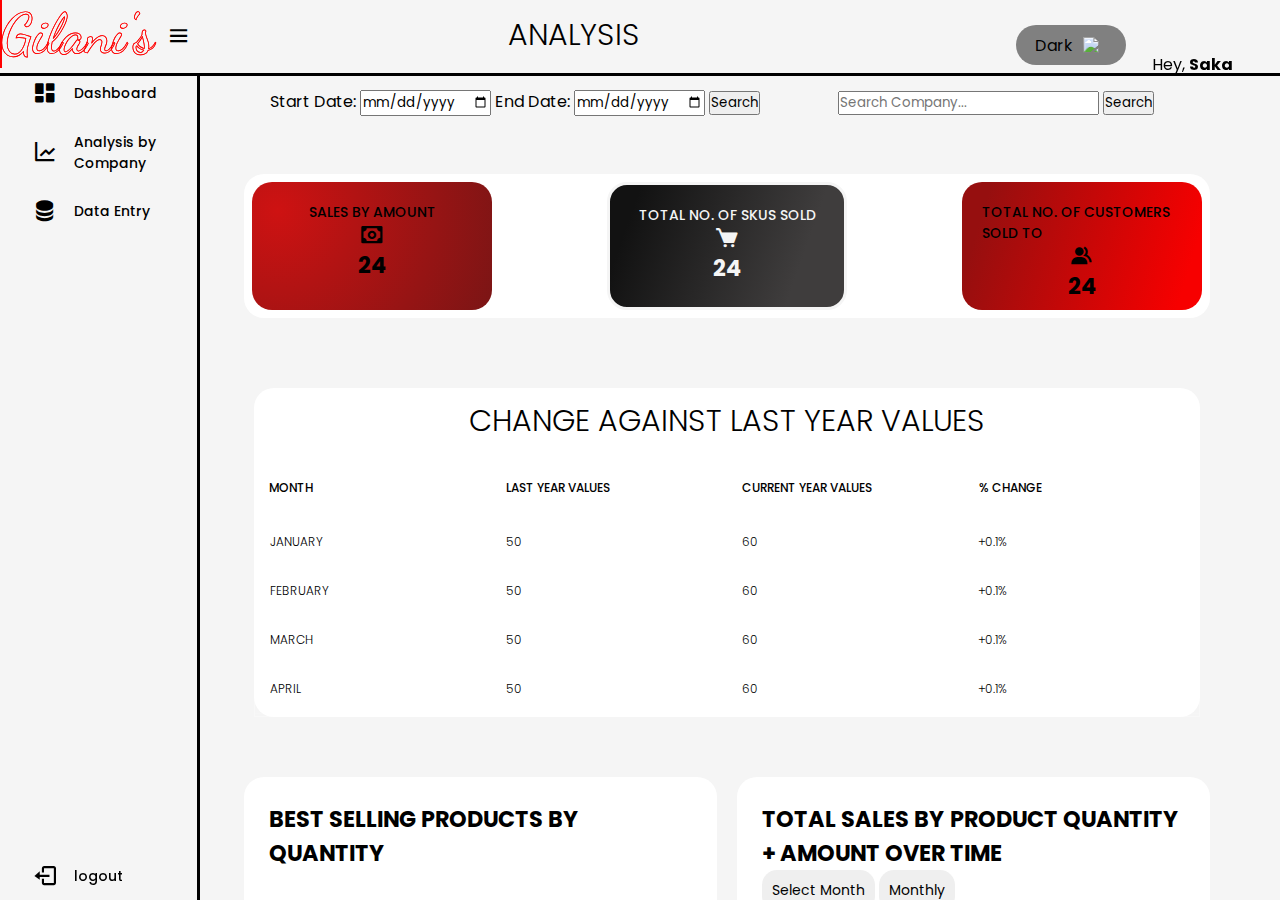
==== commit 13059999: "search" ====
--- a/analysis.html
+++ b/analysis.html
@@ -4,6 +4,21 @@
   <meta charset="UTF-8">
   <meta name="viewport" content="width=device-width, initial-scale=1.0">
   <title>DASHBOARD</title>
+<script>
+  document.addEventListener('DOMContentLoaded', function () {
+    const menuBtn = document.getElementById('menu-btn');
+    const aside = document.querySelector('aside');
+    const mainContent = document.querySelector('.main-content');
+  
+    console.log('Menu Button:', menuBtn); // Debugging line
+  
+    menuBtn.addEventListener('click', function () {
+      console.log('Menu button clicked'); // Debugging line
+      aside.classList.toggle('hidden');
+      mainContent.classList.toggle('expanded');
+    });
+  });
+</script>
 
   <link rel="stylesheet" href="css/style.css">
 
@@ -18,9 +33,6 @@
 <link rel="preconnect" href="https://fonts.googleapis.com">
 <link rel="preconnect" href="https://fonts.gstatic.com" crossorigin>
 <link href="https://fonts.googleapis.com/css2?family=Dancing+Script:wght@400..700&display=swap" rel="stylesheet">
-
-<!--material icons-->
-<link rel="stylesheet" href="https://fonts.googleapis.com/css2?family=Material+Symbols+Outlined:opsz,wght,FILL,GRAD@20..48,100..700,0..1,-50..200" />
 
 </head>
 <body>
@@ -81,7 +93,12 @@
 
   <div class="main-content">
     <div class="date">
-      <input type="date" id="dateInput">
+      <label for="startDateInput">Start Date:</label>
+      <input type="date" id="startDateInput">
+      
+      <label for="endDateInput">End Date:</label>
+      <input type="date" id="endDateInput">
+      
       <button onclick="searchData()">Search</button>
   </div>
 
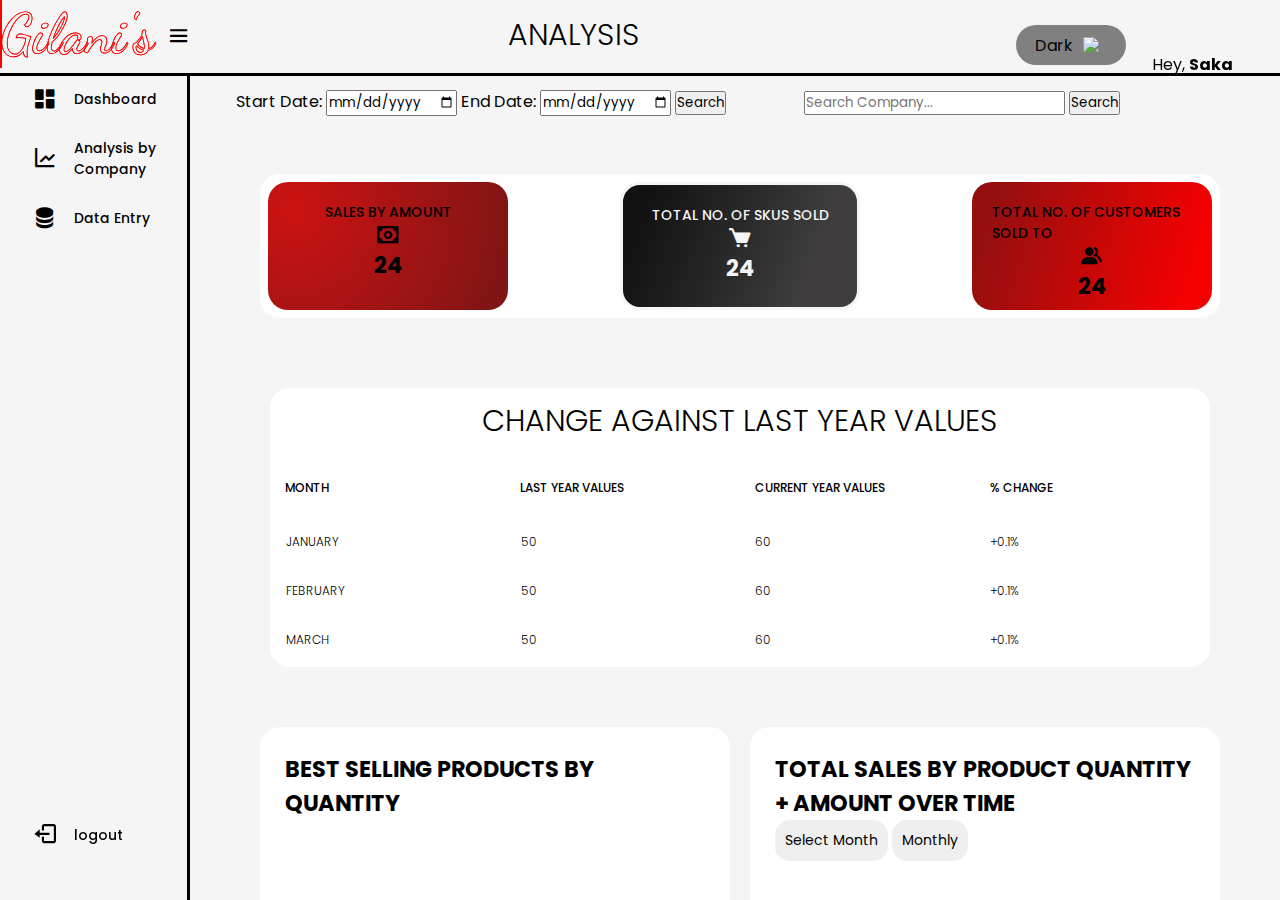
==== commit b37845bd: "mode" ====
--- a/analysis.html
+++ b/analysis.html
@@ -18,6 +18,14 @@
       mainContent.classList.toggle('expanded');
     });
   });
+
+  // Apply theme immediately
+  (function() {
+            const savedTheme = localStorage.getItem('theme') || 'light';
+            if (savedTheme === 'dark') {
+                document.documentElement.classList.add('dark-theme');
+            }
+        })();
 </script>
 
   <link rel="stylesheet" href="css/style.css">
--- a/css/style.css
+++ b/css/style.css
@@ -14,7 +14,7 @@
     --focus: #f5f5f5;
   }
   
-  .dark-theme {
+ .dark-theme {
     --main-color: white;
     --background-color: #0c0606;
     --text-color: #f5f5f5;
@@ -25,6 +25,7 @@
   body {
   background-color: var(--background-color);
   color: var(--text-color);
+  transition: background-color 0s, color 0s ease;
   }
 
   a {
@@ -78,13 +79,14 @@
   
 
   /*home css*/
-.home {
-  display: grid;
-  grid-template-columns: 260px 1fr 1fr 1fr;
-  grid-template-areas: "sidebar header header header"
-  "sidebar main main main ";
-  height: 100vh;
-}
+  .home {
+    display: flex;
+    grid-template-columns: 260px 1fr ; /* Adjust as per the aside width */
+    grid-template-areas: 
+      "sidebar header"
+      "sidebar main";
+    height: 100vh;
+  }
 
 .header {
   grid-area: header;
@@ -164,29 +166,49 @@
 }
 
 aside {
-  position: fixed;
-  height: 100vh;
-  padding-bottom: 2%;
-  left: 0; 
-  top: 0; 
-  width: 200px; 
-  display: flex;
-  flex-direction: column;
-  background-color: var(--background-color);
-  animation: showMenu 400ms ease fowards;
+    grid-area: sidebar;
+    position: fixed;
+    height: 100vh;
+    padding-bottom: 2%;
+    left: 0;
+    top: 0;
+    width: 190px;
+    display: flex;
+    flex-direction: column;
+    background-color: var(--background-color);
+    transition: width 0.3s;
+  
 }
 
 aside .sidebar {
   grid-area: sidebar;
   color: var(--text-color);
   border-right: solid var(--text-color);
-  background: var(--background-color);
+  background:var(--background-color);
   display: flex;
   flex-direction: column;
   height: 100%;
   position: relative;
-  top: 4rem;
-}
+  top: 4.4rem;
+  transition: width 0.5s ease;
+  z-index: 1;
+}
+
+aside.hidden ~ .main-content {
+  margin-left: 0;
+  width: 100%;
+}
+
+aside:not(.hidden) ~ .main-content {
+  margin-left: 190px; /* Width of the sidebar */
+  width: calc(100% - 190px); /* Adjust width when sidebar is visible */
+}
+
+.hidden {
+  width: 0;
+  overflow: hidden;
+}
+
 
 aside .sidebar a {
   display: flex;
@@ -206,7 +228,7 @@
 
 aside .sidebar a:last-child{
   position: absolute;
-  bottom: 2rem;
+  bottom: 5rem;
   width: 100%;
 }
 
@@ -238,10 +260,13 @@
 
 .main-content {
   grid-area: main;
+  background-color: var(--background-color);
   margin-top: 2.8rem;
-  overflow-y: auto;
-  padding: 20px 20px;
-}
+  padding: 20px 10px 20px 20px;
+  transition: margin-left 0.3s, width 0.3s;
+  overflow-x: hidden;
+}
+
 
 .main-content .date {
   display: inline-block;
@@ -258,7 +283,7 @@
   background: var(--chart-bg);
   display: flex;
   justify-content: space-between;
-  margin: 50px 50px 50px 0;
+  margin: 50px;
   border-radius: 20px;
   padding: 8px;
 }
@@ -296,7 +321,7 @@
 
 
 section{
-  margin: 50px 50px 50px 0;
+  margin: 50px;
   padding-top: 10px;
   display: flex;
   text-transform: uppercase;
@@ -327,7 +352,7 @@
  }
  
 .tbl-content{
-  height:200px;
+  height:150px;
   overflow-x:auto;
   margin-top: 0px;
   border: 1px solid rgba(255,255,255,0.3);
@@ -355,12 +380,13 @@
   display: grid;
   grid-template-columns: 1fr 1fr;
   gap: 20px;
-  margin: 50px 50px 50px 0;
+  margin: 50px;
 }
 
 .charts-card {
   background-color: var(--chart-bg);
   margin-bottom: 20px;
+  height: 20rem;
   padding: 25px;
   box-sizing: border-box;
   -webkit-column-break-inside: avoid;
@@ -396,6 +422,7 @@
 
 
 .btn-box.btns .btn, .dropbtn, .dropdownbtn, #monthBtn, #monthlyBtn {
+  margin-bottom: 10px;
   padding: 10px;
   border-radius: 15px;
   font-size: 14px;
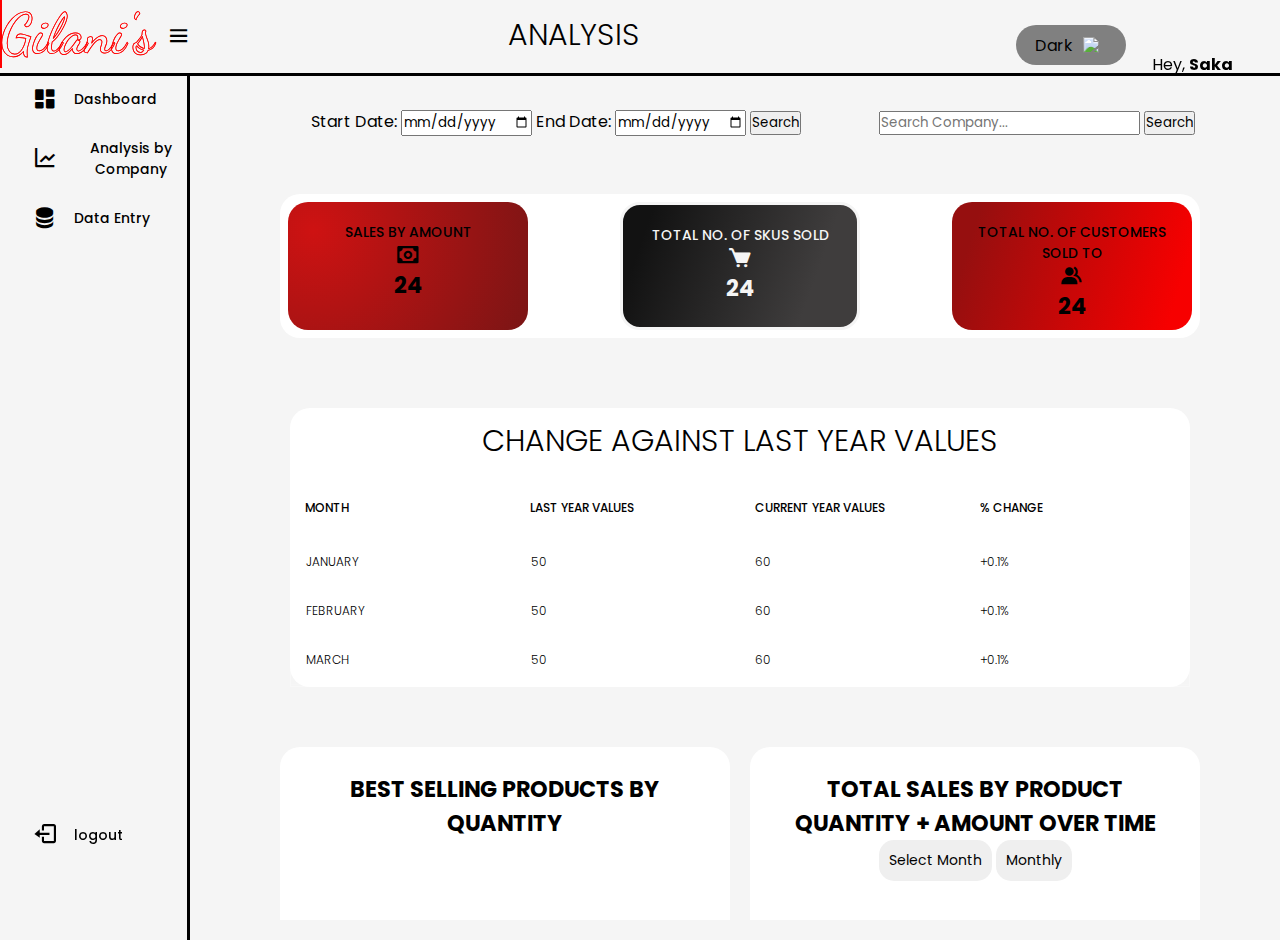
==== commit 812d55ca: "display" ====
--- a/analysis.html
+++ b/analysis.html
@@ -43,7 +43,7 @@
 <link href="https://fonts.googleapis.com/css2?family=Dancing+Script:wght@400..700&display=swap" rel="stylesheet">
 
 </head>
-<body>
+<body id="dashboard">
   <div class="home">
     
    <header class="header">
--- a/css/style.css
+++ b/css/style.css
@@ -887,24 +887,6 @@
   }
 }
 
-/* Specific media query for 1366px width */
-@media (min-width: 1366px) and (max-width: 1366px) and (min-height: 768px) and (max-height: 768px) {
-  .home {
-    grid-template-columns: 14rem auto 22rem;
-  }
-
-  .header {
-    padding: 2rem 8%;
-  }
-
-  main .main-content {
-    grid-template-columns: repeat(3, 1fr);
-  }
-
-  main .graph {
-    grid-template-columns: repeat(2, 1fr);
-  }
-}
 
 /* Extra large devices (large desktops, 1441px and up) */
 @media (min-width: 1441px) {
@@ -920,6 +902,14 @@
     grid-template-columns: repeat(3, 1fr);
   }
 
+  .menu i {
+    margin-left: 6rem;
+  }
+
+  .charts-card{
+    height: 30rem;
+  }
+
   main .graph {
     grid-template-columns: repeat(2, 1fr);
   }
